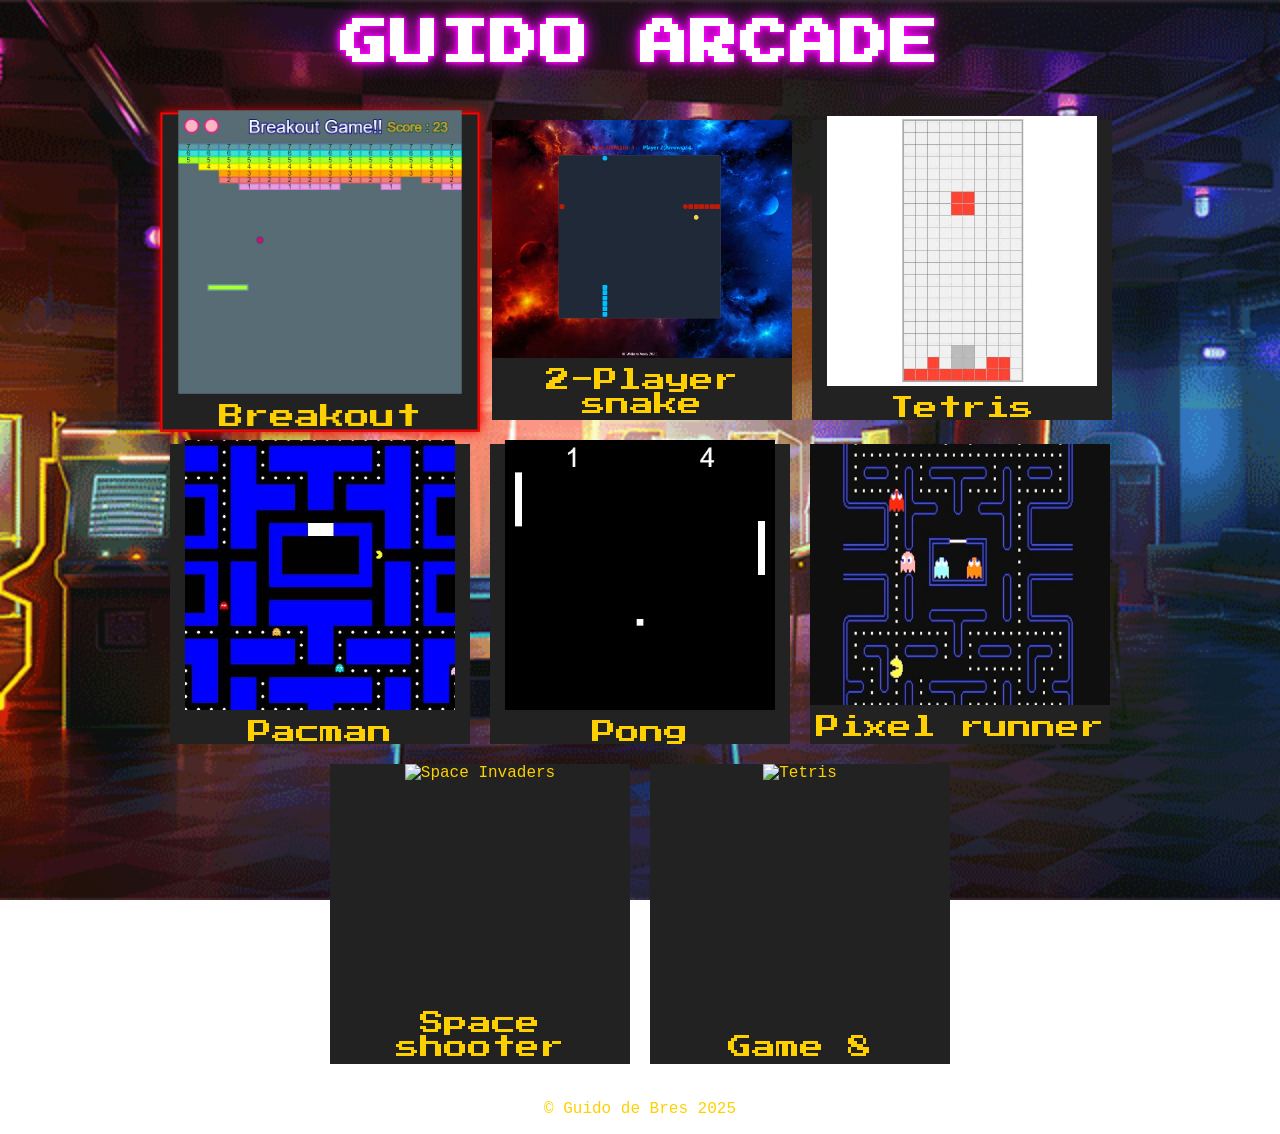
==== index.html @ e737d060 "first commit" ====
<!DOCTYPE html>
<html lang="nl">
<head>
  <meta charset="UTF-8" />
  <title>Arcade Dashboard</title>
  <link href="https://fonts.googleapis.com/css2?family=Press+Start+2P&display=swap" rel="stylesheet" />
  <style>
    body {
      margin: 0;
      padding: 0;
      background-image: url('/images/background-video.gif');
      background-size: cover;
      background-repeat: no-repeat;
      background-position: center center;
      background-attachment: fixed;
      color: rgb(255, 208, 0);
      font-family: "Courier New", monospace;
      display: flex;
      flex-direction: column;
      align-items: center;
      justify-content: flex-start;
      height: 100vh;
      overflow: hidden;
    }

    h1 {
      margin-top: 20px;
      text-align: center;
      font-size: 3rem;
      text-transform: uppercase;
      letter-spacing: 2px;
      font-family: 'Press Start 2P', monospace;
      color: #ffffff;
      text-shadow:
        0 0 2px #ff00ff,
        0 0 5px #ff00ff,
        0 0 10px #ff00ff,
        0 0 20px #ff00ff;
      animation: flicker 2s infinite;
    }

    #gameList {
      display: flex;
      flex-wrap: wrap;
      justify-content: center;
      max-width: 80%;
      margin: 20px auto;
      gap: 20px;
    }

    .game {
      width: 300px;
      height: 300px;
      background-color: #222;
      display: flex;
      flex-direction: column;
      align-items: center;
      justify-content: center;
      cursor: pointer;
      transition: transform 0.2s;
    }

    .game img {
      max-width: 100%;
      height: 90%;
      margin-bottom: 10px;
    }

    .game-title {
      font-size: 1.5rem;
      text-align: center;
      font-family: 'Press Start 2P', monospace;
      margin-bottom: 5px;
    }

    .game:hover {
      transform: scale(1.05);
    }

    .selected {
      border: 2px solid #f00;
      box-shadow: 0 0 10px #f00;
      transform: scale(1.05);
      animation: pulse 0.2s infinite alternate;
    }

    @keyframes pulse {
      0% {
        box-shadow: 0 0 10px #f00;
      }
      100% {
        box-shadow: 0 0 30px #f00;
      }
    }

    @keyframes flicker {
      0%   { opacity: 1; }
      10%  { opacity: 0.85; }
      15%  { opacity: 1; }
      25%  { opacity: 0.8; }
      30%  { opacity: 1; }
      100% { opacity: 1; }
    }

    .video-overlay {
      position: fixed;
      top: 0;
      left: 0;
      width: 100%;
      height: 100vh;
      z-index: 9999;
      pointer-events: none;
      overflow: hidden;
    }

    .video-overlay video {
      position: absolute;
      top: 50%;
      left: 50%;
      transform: translate(-50%, -50%);
      min-width: 100%;
      min-height: 100%;
      width: 100%;
      height: 100%;
      object-fit: cover;
      opacity: 20%;
    }
  </style>
</head>
<body>
  <h1>Guido Arcade</h1>

  <div class="video-overlay">
    <video autoplay loop muted playsinline>
      <source src="images/old-screen-overlay.mp4" type="video/mp4" />
    </video>
  </div>
  <audio id="background-music" autoplay loop>
    <source src="background-music.mp3" type="audio/mpeg">
  </audio>

  <div id="gameList">
    <div class="game selected" data-game-url="games/breakout/index.html">
      <img src="games/breakout/screenshot.jpg" alt="Breakout" />
      <span class="game-title">Breakout</span>
    </div>
    <div class="game" data-game-url="games/two-player-snake/homescreen.html">
      <img src="images/two-player-snake.png" alt="Snake" />
      <span class="game-title">2-Player snake</span>
    </div>
    <div class="game" data-game-url="games/tetris/index.html">
      <img src="games/tetris/screenshot.jpg" alt="Tetris" />
      <span class="game-title">Tetris</span>
    </div>
    <div class="game" data-game-url="games/Pacman/index.html">
      <img src="games/pacman/screenshot.jpg" alt="Pacman" />
      <span class="game-title">Pacman</span>
    </div>

    <div class="game" data-game-url="games/pong/index.html">
      <img src="games/pong/screenshot.jpg" alt="Galaga" />
      <span class="game-title">Pong</span>
    </div>
    <div class="game" data-game-url="games/pixel-runner/game3html.html">
      <img src="images/pacman-lead-graphic.jpg" alt="Pacman" />
      <span class="game-title">Pixel runner</span>
    </div>
    <div class="game" data-game-url="games/space-shooter/Space_Shooter.html">
      <img src="https://via.placeholder.com/80x80?text=SI" alt="Space Invaders" />
      <span class="game-title">Space shooter</span>
    </div>
    <div class="game" data-game-url="games/tetris/index.html">
      <img src="https://via.placeholder.com/80x80?text=TET" alt="Tetris" />
      <span class="game-title">Game 8</span>
    </div>
  </div>

  <script>
    const gameElements = document.querySelectorAll(".game");
    let currentIndex = 0;
    const columns = 4;

    function updateSelection(newIndex) {
      gameElements[currentIndex].classList.remove("selected");
      currentIndex = newIndex;
      gameElements[currentIndex].classList.add("selected");

      gameElements[currentIndex].scrollIntoView({
        behavior: 'smooth',
        block: 'center',
        inline: 'center'
      });

    }

    document.addEventListener("keydown", function(e) {
      let newIndex = currentIndex;

      if (e.key === "ArrowRight") {
        if ((currentIndex + 1) < gameElements.length && (currentIndex + 1) % columns !== 0) {
          newIndex = currentIndex + 1;
        }
      }
      else if (e.key === "ArrowLeft") {
        if (currentIndex % columns !== 0) {
          newIndex = currentIndex - 1;
        }
      }
      else if (e.key === "ArrowDown") {
        const potentialIndex = currentIndex + columns;
        if (potentialIndex < gameElements.length) {
          newIndex = potentialIndex;
        }
      }
      else if (e.key === "ArrowUp") {
        const potentialIndex = currentIndex - columns;
        if (potentialIndex >= 0) {
          newIndex = potentialIndex;
        }
      }
      else if (e.key === "Enter") {
        const gameUrl = gameElements[currentIndex].getAttribute("data-game-url");
        window.location.href = gameUrl;
        return;
      }

      if (newIndex !== currentIndex) {
        updateSelection(newIndex);
      }
    });
  </script>

  <footer>
    <p>&#169; Guido de Bres 2025</p>
  </footer>
</body>
</html>
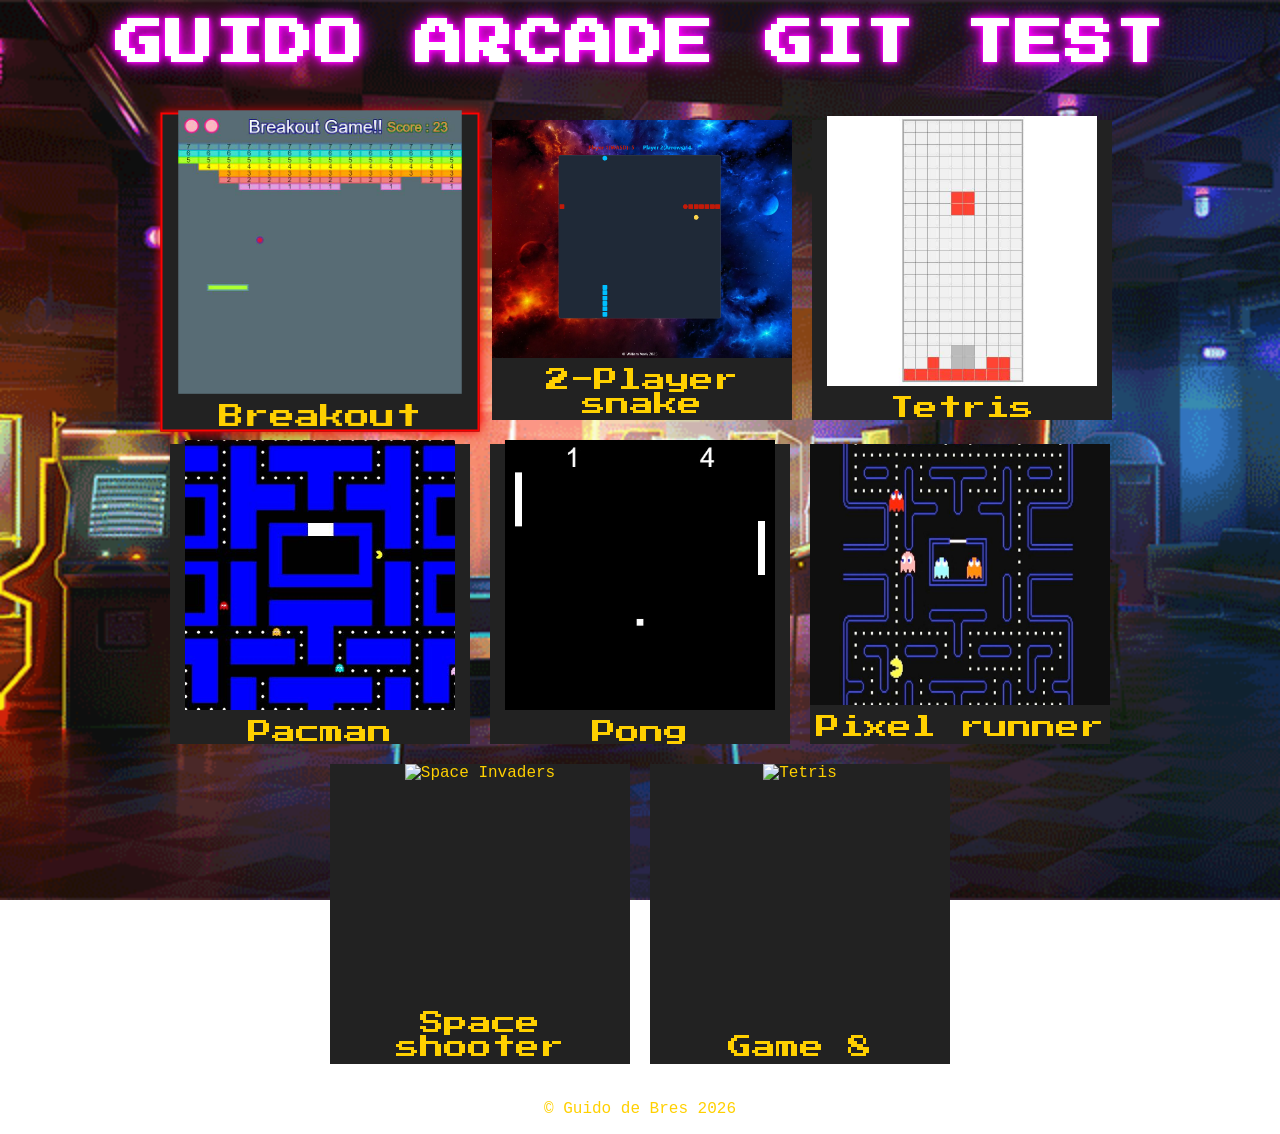
==== commit 4cf913f5: "git test" ====
--- a/index.html
+++ b/index.html
@@ -128,7 +128,7 @@
   </style>
 </head>
 <body>
-  <h1>Guido Arcade</h1>
+  <h1>Guido Arcade Git test</h1>
 
   <div class="video-overlay">
     <video autoplay loop muted playsinline>
@@ -231,7 +231,7 @@
   </script>
 
   <footer>
-    <p>&#169; Guido de Bres 2025</p>
+    <p>&#169; Guido de Bres 2026</p>
   </footer>
 </body>
 </html>
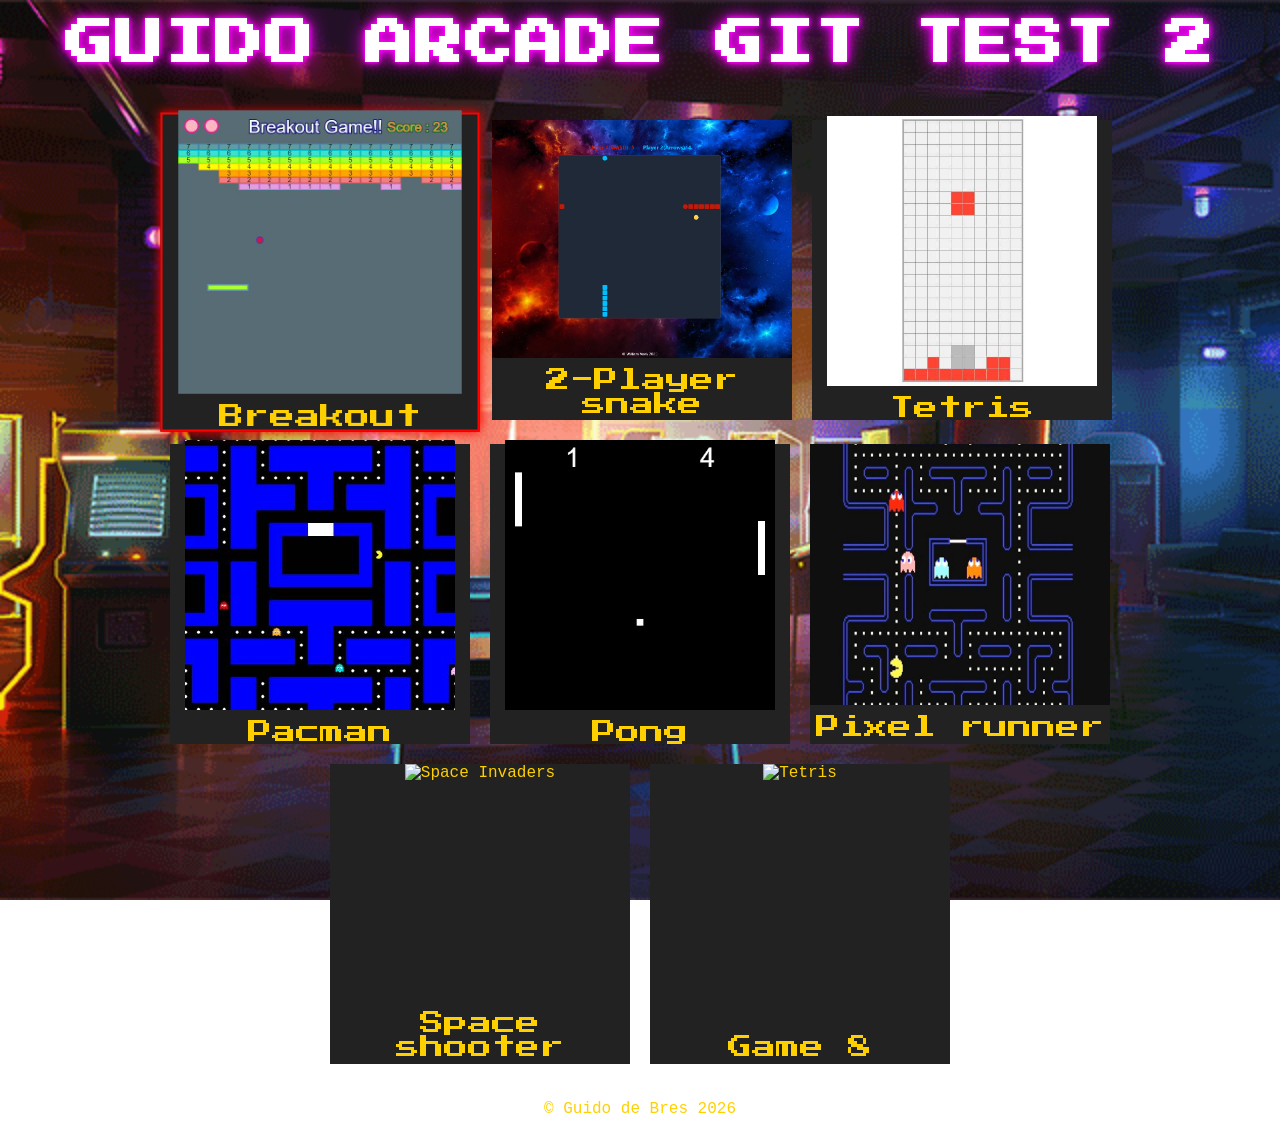
==== commit 7cffb762: "Git test 2" ====
--- a/index.html
+++ b/index.html
@@ -128,7 +128,7 @@
   </style>
 </head>
 <body>
-  <h1>Guido Arcade Git test</h1>
+  <h1>Guido Arcade Git test 2</h1>
 
   <div class="video-overlay">
     <video autoplay loop muted playsinline>
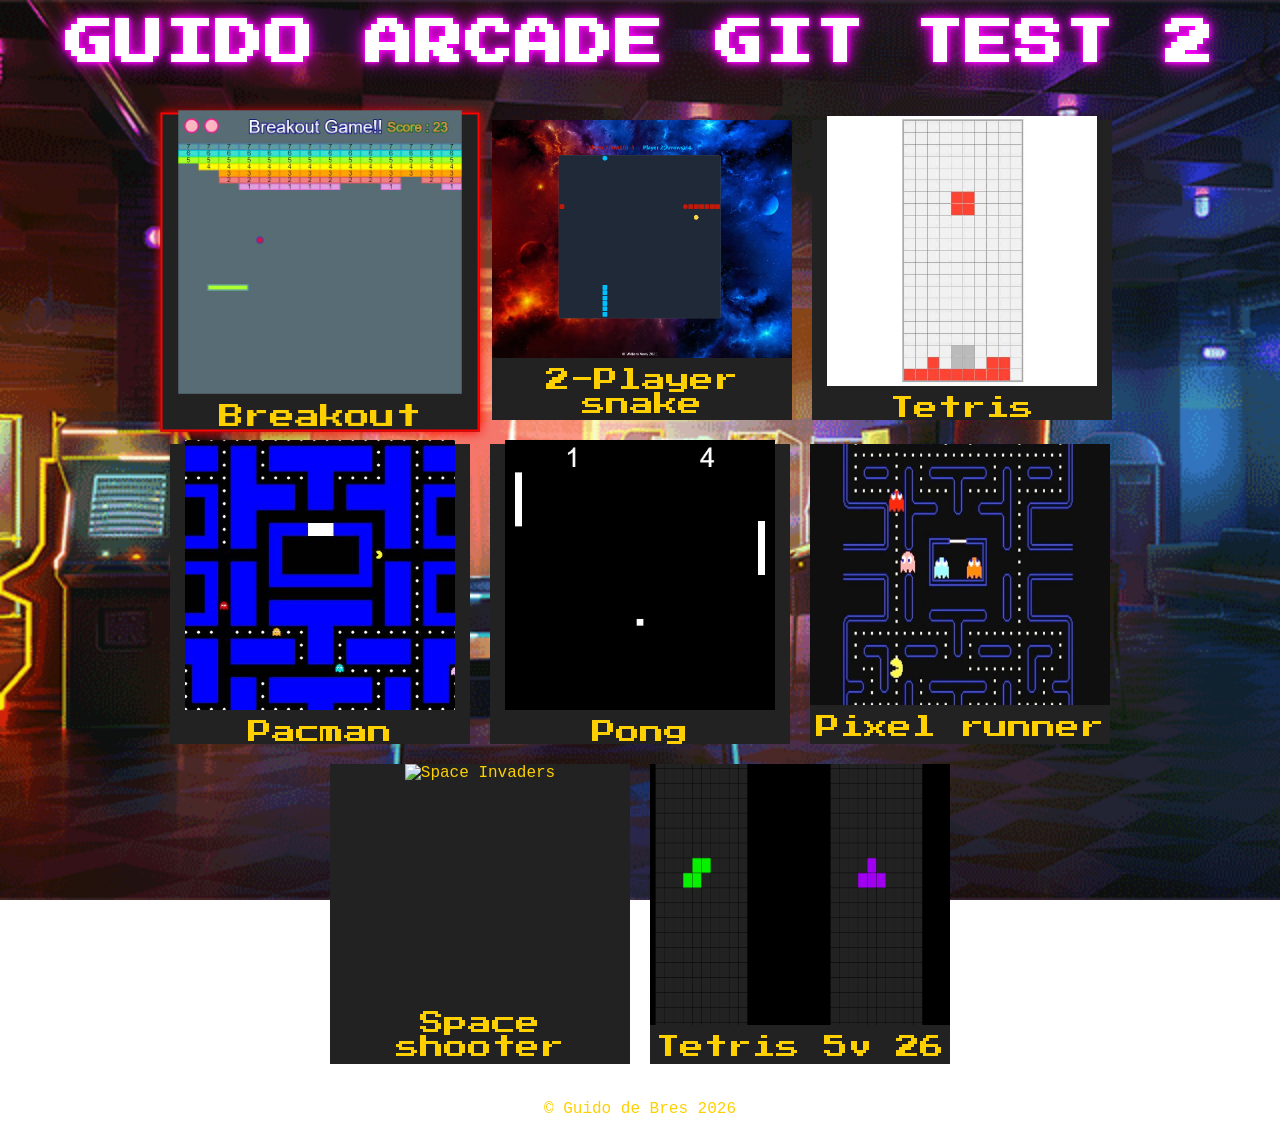
==== commit 9034ba36: "Add tetris" ====
--- a/index.html
+++ b/index.html
@@ -169,9 +169,9 @@
       <img src="https://via.placeholder.com/80x80?text=SI" alt="Space Invaders" />
       <span class="game-title">Space shooter</span>
     </div>
-    <div class="game" data-game-url="games/tetris/index.html">
-      <img src="https://via.placeholder.com/80x80?text=TET" alt="Tetris" />
-      <span class="game-title">Game 8</span>
+    <div class="game" data-game-url="games/Tetris-5v-26/index.html">
+      <img src="games/Tetris-5v-26/thumbnail.png" alt="Tetris" />
+      <span class="game-title">Tetris 5v 26</span>
     </div>
   </div>
 
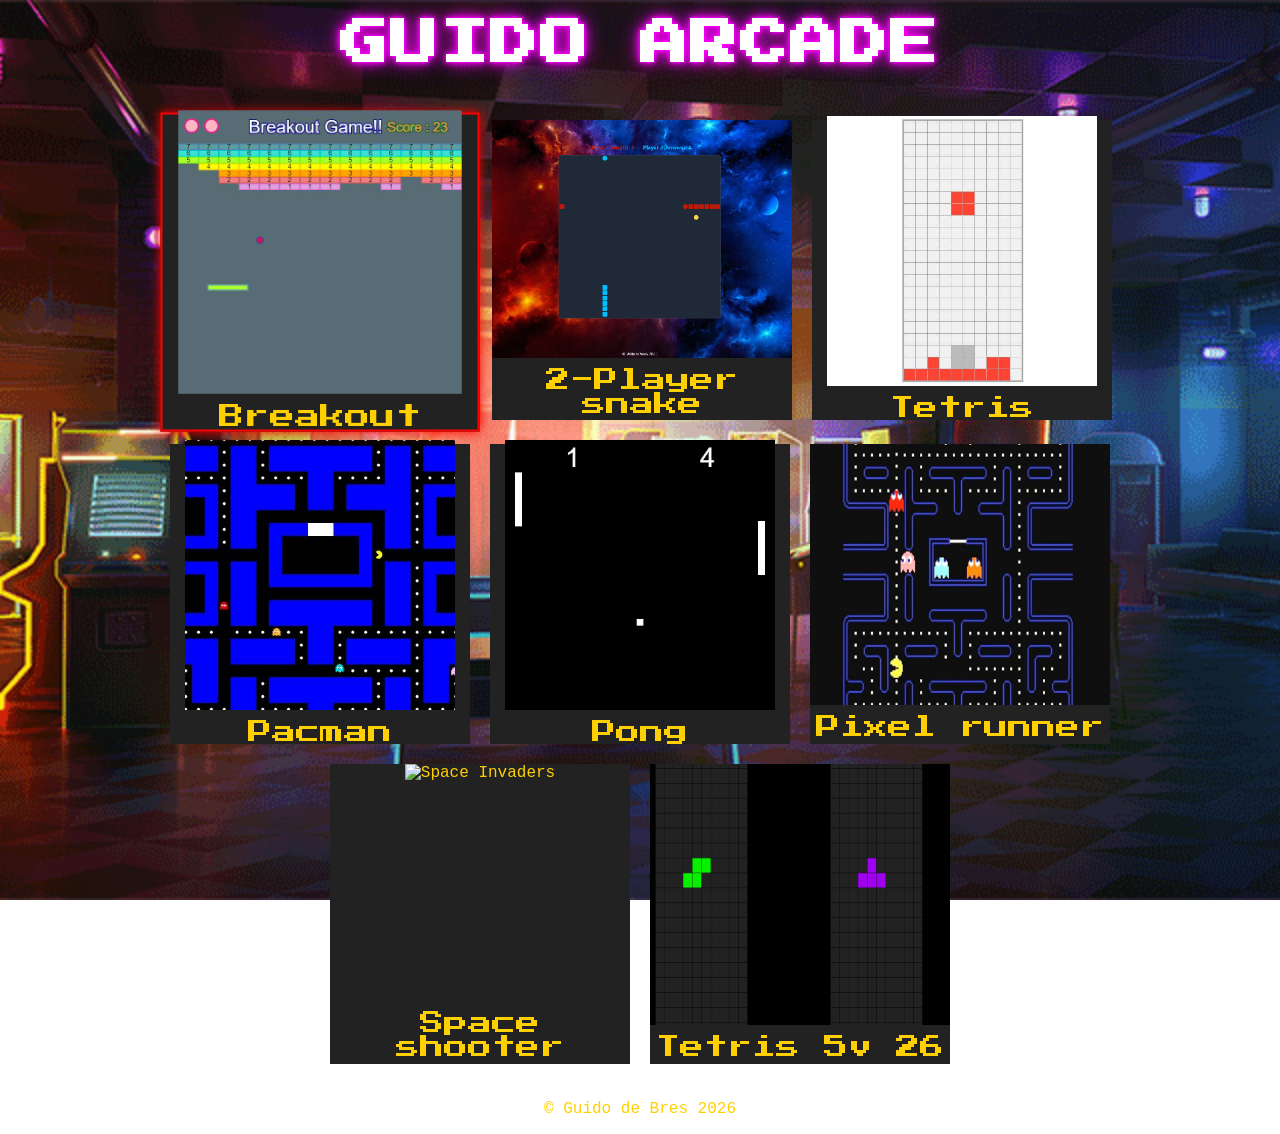
==== commit c5b839f4: "Fix name" ====
--- a/index.html
+++ b/index.html
@@ -128,7 +128,7 @@
   </style>
 </head>
 <body>
-  <h1>Guido Arcade Git test 2</h1>
+  <h1>Guido Arcade</h1>
 
   <div class="video-overlay">
     <video autoplay loop muted playsinline>
